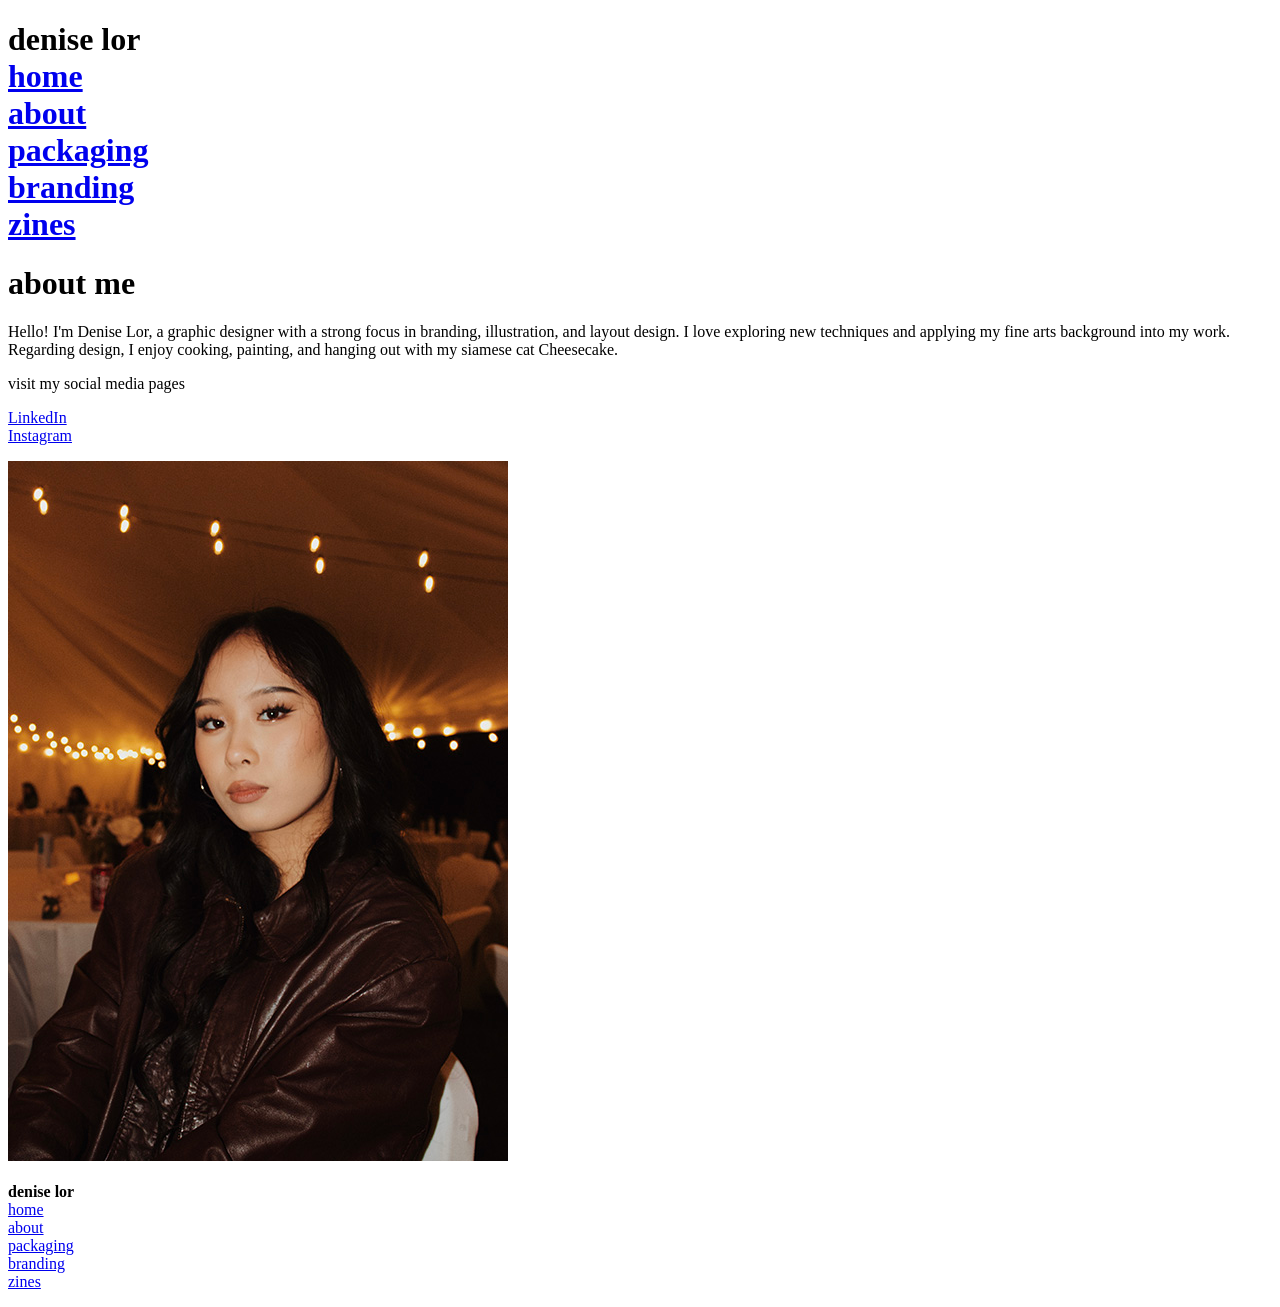
==== about/index.html @ ef859409 "main checkpoint1" ====
<!DOCTYPE html>
<html>
    <head> 
        <title>
            Denise Lor's Portfolio Site
        </title>
    </head>
    <body>
        <h1>
        denise lor
        <br/>
                <a href="/home"> 
                    home 
                </a>
                <br/>
                <a href="/about">
                    about
                </a>
                <br/>
                <a href="/packaging">
                    packaging
                </a>
                <br/>
                <a href="/branding">
                    branding
                </a>
                <br/>
                <a href="/zines">
                    zines
                </a>
        </h1>
        <div>
            <h1> about me </h1>
            <p> Hello! I'm Denise Lor, a graphic designer with a strong focus in branding, illustration, and layout design. I love exploring new techniques and applying my fine arts background into my work. Regarding design, I enjoy cooking, painting, and hanging out with my siamese cat Cheesecake.  </p>
                </p> visit my social media pages </p>
                <a href="https://www.linkedin.com/feed/" 
                target="_blank"
                >
                    LinkedIn
                </a>
                <br/>
                    <a href="https://www.instagram.com/deniselorarts/"
                    target="_blank">
                        Instagram
                    </a>
                </p>
            </p>
            <img src="/asset/biopicture.jpg" alt="My Image/>">
            <br/>
            <br/>
        </div>
                <b> denise lor </b>
                <br/>
                <a href="/home"> 
                    home 
                </a>
                <br/>
                <a href="/about">
                    about
                </a>
                <br>
                <a href="/packaging">
                    packaging
                </a>
                <br>
                <a href="/branding">
                    branding
                </a>
                <br/>
                <a href="/zines">
                    zines
                </a>
            </p>
                </p> 
        </div>
    </body>
</html>
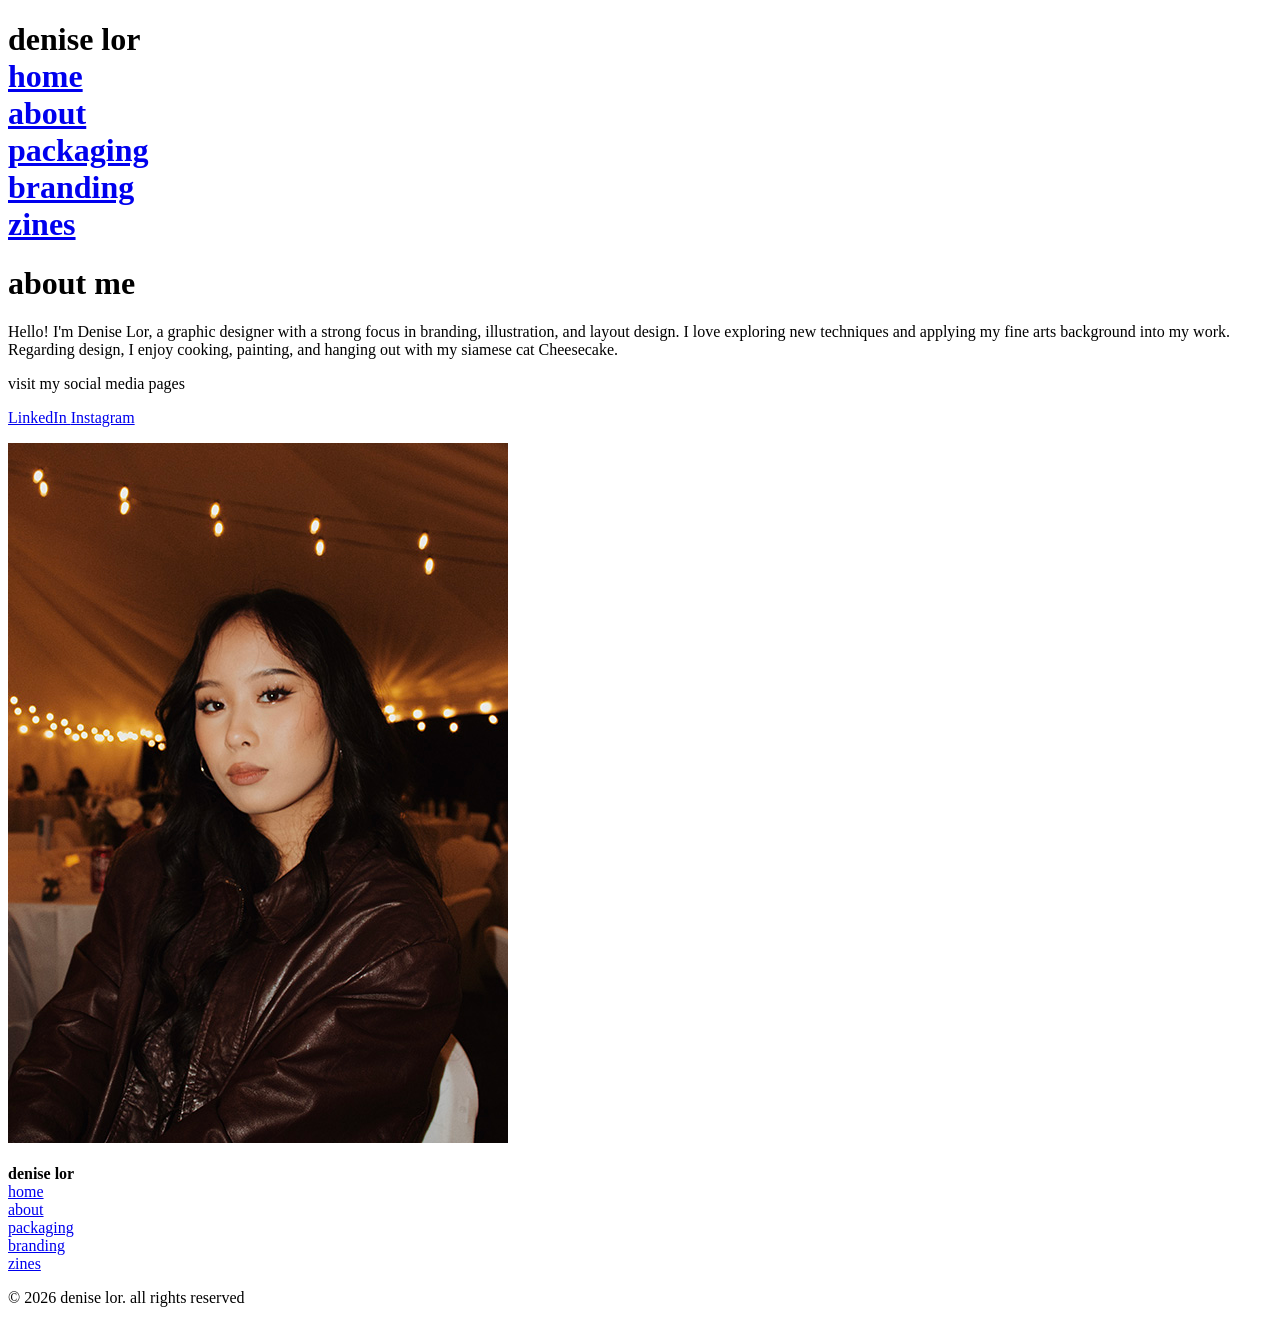
==== commit 5628db7c: "Main Checkpoint 2" ====
--- a/about/index.html
+++ b/about/index.html
@@ -4,12 +4,16 @@
         <title>
             Denise Lor's Portfolio Site
         </title>
+        <link rel="stylesheet" href="./style.css"/>
+        <link rel="preconnect" href="https://fonts.googleapis.com">
+        <link rel="preconnect" href="https://fonts.gstatic.com" crossorigin>
+        <link href="https://fonts.googleapis.com/css2?family=Montserrat:ital,wght@0,100..900;1,100..900&display=swap" rel="stylesheet">
     </head>
     <body>
         <h1>
         denise lor
         <br/>
-                <a href="/home"> 
+                <a href="/"> 
                     home 
                 </a>
                 <br/>
@@ -30,28 +34,33 @@
                 </a>
         </h1>
         <div>
-            <h1> about me </h1>
-            <p> Hello! I'm Denise Lor, a graphic designer with a strong focus in branding, illustration, and layout design. I love exploring new techniques and applying my fine arts background into my work. Regarding design, I enjoy cooking, painting, and hanging out with my siamese cat Cheesecake.  </p>
-                </p> visit my social media pages </p>
-                <a href="https://www.linkedin.com/feed/" 
-                target="_blank"
-                >
+            <h1 class= "page-header">
+            about me 
+            </h1>
+            <p class= "other-body-text"> 
+                Hello! I'm Denise Lor, a graphic designer with a strong focus in branding, illustration, and layout design. I love exploring new techniques and applying my fine arts background into my work. Regarding design, I enjoy cooking, painting, and hanging out with my siamese cat Cheesecake.  
+            </p>
+                <p class= "centered-text"> visit my social media pages 
+                </p>
+                <a class= "outer-links" 
+                href="https://www.linkedin.com/feed/" 
+                target="_blank">
                     LinkedIn
                 </a>
-                <br/>
-                    <a href="https://www.instagram.com/deniselorarts/"
-                    target="_blank">
-                        Instagram
-                    </a>
+                <a class= "outer-links"
+                href="https://www.instagram.com/deniselorarts/"
+                target="_blank">
+                    Instagram
+                </a>
                 </p>
             </p>
-            <img src="/asset/biopicture.jpg" alt="My Image/>">
+            <img src="/asset/biopicture.jpg" alt="My Image/>" class="bio-image">
             <br/>
             <br/>
         </div>
                 <b> denise lor </b>
                 <br/>
-                <a href="/home"> 
+                <a href="/"> 
                     home 
                 </a>
                 <br/>
@@ -73,5 +82,8 @@
             </p>
                 </p> 
         </div>
+        <p class ="copyright">
+        © 2026 denise lor. all rights reserved 
+        </p>
     </body>
 </html>
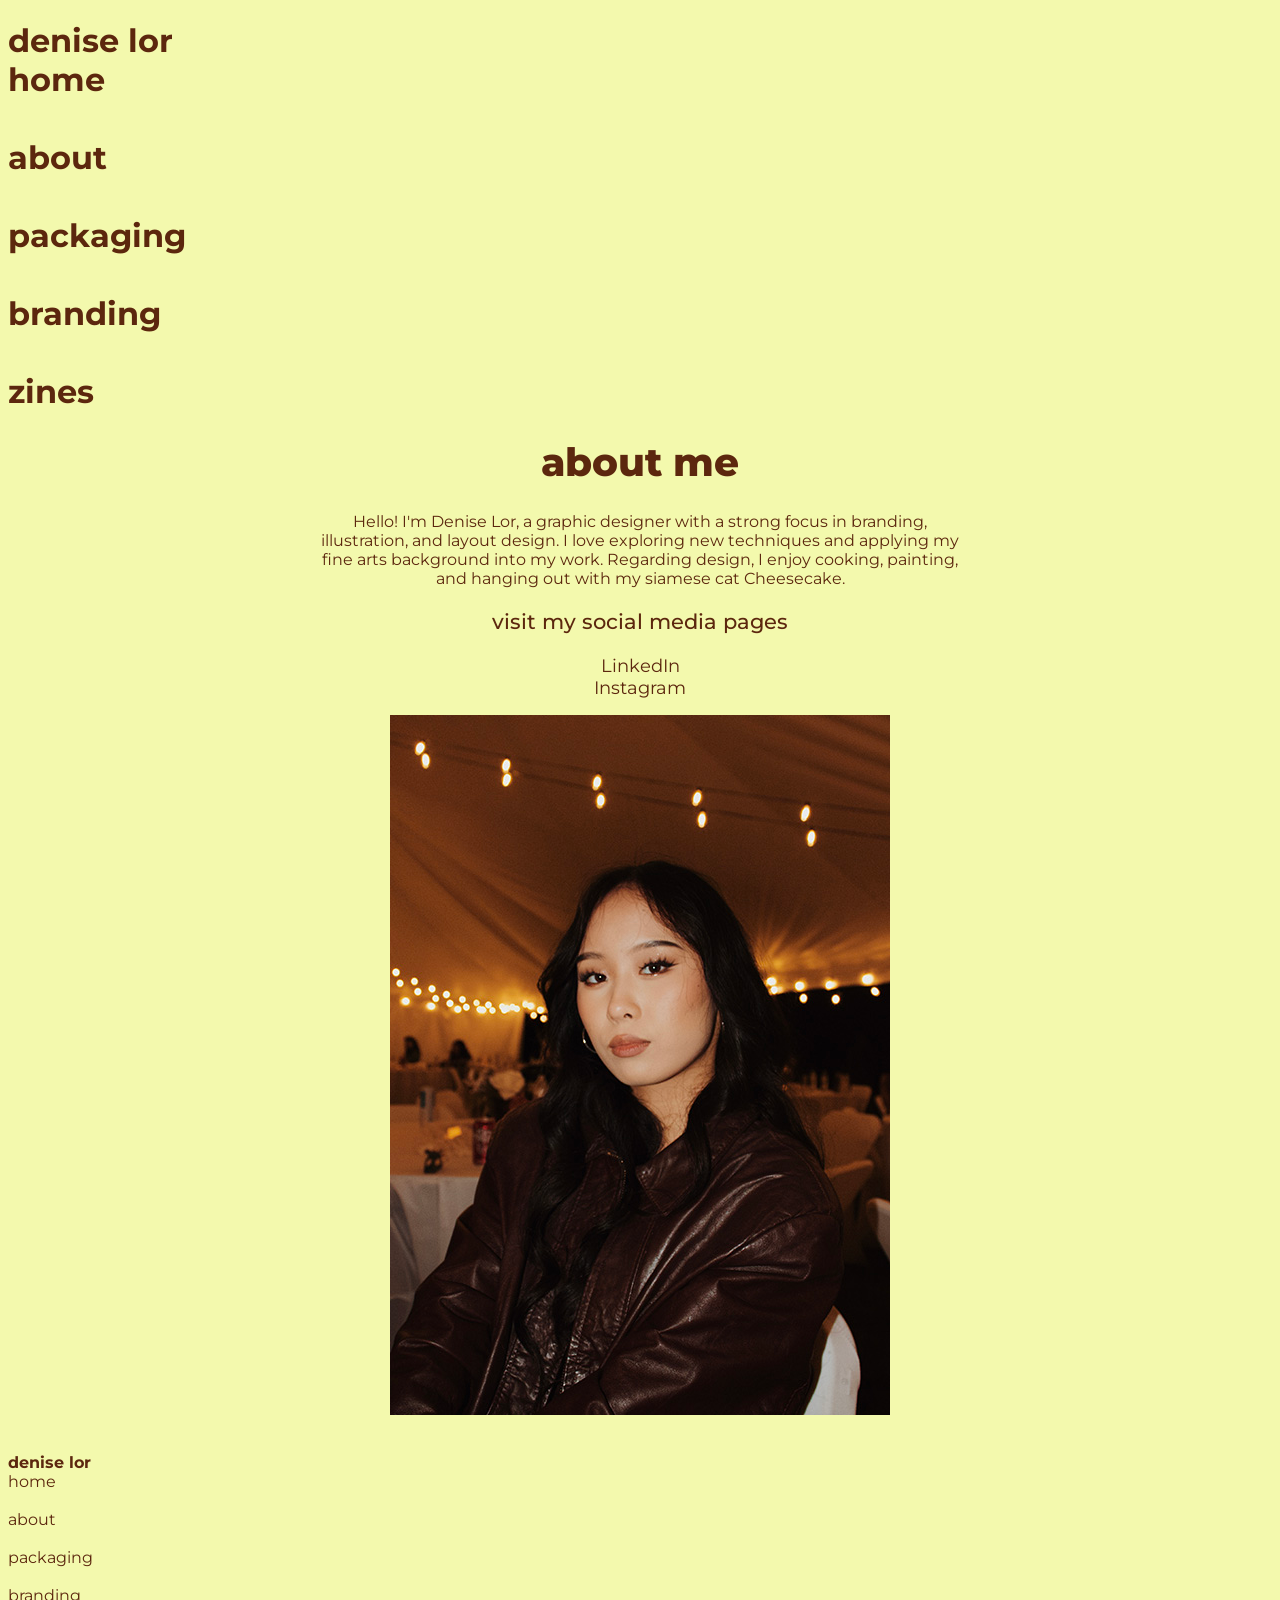
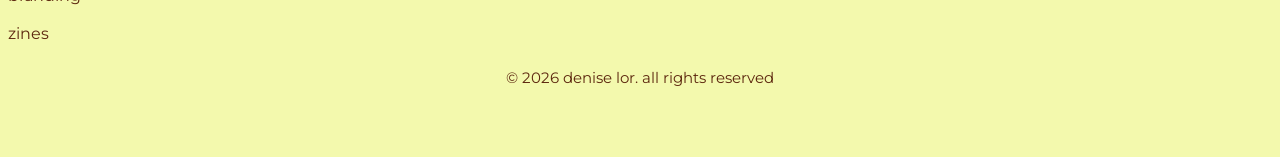
==== commit 1922a62c: "checkpoint 3" ====
--- a/about/index.html
+++ b/about/index.html
@@ -4,7 +4,7 @@
         <title>
             Denise Lor's Portfolio Site
         </title>
-        <link rel="stylesheet" href="./style.css"/>
+        <link rel="stylesheet" href="../style.css"/>
         <link rel="preconnect" href="https://fonts.googleapis.com">
         <link rel="preconnect" href="https://fonts.gstatic.com" crossorigin>
         <link href="https://fonts.googleapis.com/css2?family=Montserrat:ital,wght@0,100..900;1,100..900&display=swap" rel="stylesheet">
--- a/style.css
+++ b/style.css
@@ -0,0 +1,218 @@
+body {
+    font-family: "Montserrat", "Montserrat";
+}
+body {
+    background-color: #F3F9AD;
+}
+body {
+    color: #5C270E;
+}
+a {
+    text-decoration: none;
+    color: #5C270E;
+    cursor: pointer;
+    display: flex;
+}
+a:hover {
+    color: #F1601C
+}
+a:active {
+    color: #76944E;
+}
+.nav-bar {
+    display: flex;
+    flex-direction: row;
+    justify-content: center;
+    align-items: center;
+    gap: 8rem;
+    font-size: 25px;
+    margin-top: 25px;
+    font-weight: 600;
+}
+.main-hero-image {
+    width: 100vw;
+    height: 644px;
+    object-fit: cover;
+    background: url('./asset/mainhero.jpg');
+    background-size: cover;
+    background-repeat: no-repeat;
+}
+.horrible-text {
+    color:#F3F9AD;
+    font-size: 40px;
+    text-align: center;
+    overflow: auto;
+    margin: 25px;
+    font-family: "Montserrat", "Montserrat";
+    font-weight: bold;
+    flex-direction: row;
+    align-items: center;
+    margin-top: 50px;
+    padding-top: 190px;
+}
+.call-to-action {
+ color:#5C270E;
+    background-color: #F3F9AD;
+    font-size: 20px;
+    text-align: center;
+    padding: 10px;
+    overflow: scroll;
+    margin: 0 auto;
+    border-radius: 8px;
+    font-family: "Montserrat", "Montserrat";
+    font-weight: 550;
+    margin-top: 12px;
+    width: fit-content; 
+}
+.call-to-action:hover {
+    cursor: pointer;
+    background-color: #F1601C;
+    color: #F3F9AD;
+}
+.call-to-action:active {
+    cursor: pointer;
+    background-color: #76944E;
+    color: #F3F9AD;
+}
+.call-to-action:focus {
+    color: #76944E;
+}
+.paragraph-header {
+    text-align: center;
+    font-size: 39px;
+    display: flex;
+    flex-direction: column;
+    justify-content: start;
+    align-items: center;
+    margin-top: 50px;
+}
+.paragraph-text {
+    display: flex;
+    flex-direction: column;
+    justify-content: start;
+    align-items: center;
+    column-gap: 45px;
+    padding-right: 20px;
+    padding-left: 20px;
+    margin-bottom: 50px;
+}
+.paragraph-header {
+    display: flex;
+    flex-direction: column;
+    gap: .75 rem;
+}
+@media screen and (min-width: 320px) {
+    .paragraph-text {
+        display: flex;
+        flex-direction: column;
+        justify-content: start;
+        align-items: center;
+        text-align: justify;
+        column-gap: 45px;
+        padding-right: 200px;
+        padding-left: 200px;
+        margin-bottom: 50px;
+    }
+    .paragraph-text {
+        display: flex;
+        flex-direction: row;
+        gap: 1.5 rem;
+    }
+    .horrible-text {
+        color:#F3F9AD;
+        font-size: 111px;
+        text-align: center;
+        overflow: auto;
+        margin: 25px;
+        font-family: "Montserrat", "Montserrat";
+        font-weight: bold;
+        flex-direction: row;
+        align-items: center;
+        margin-top: 50px;
+        padding-top: 130px;
+    }
+    .call-to-action {
+        color:#5C270E;
+        background-color: #F3F9AD;
+        font-size: 40px;
+        text-align: center;
+        padding: 25px;
+        overflow: scroll;
+        margin: 0 auto;
+        border-radius: 8px;
+        font-family: "Montserrat", "Montserrat";
+        font-weight: 550;
+        margin-top: 12px;
+        width: fit-content; 
+    }
+}
+.secondary-hero-image {
+    width: 100vw;
+    height: 339px;
+    object-fit: cover;
+}
+.quote {
+    text-align: center;
+    font-weight: 450;
+    font-size: 22px;
+    margin-top: 50px;
+    margin-bottom: 50px;
+}
+.logo-footer {
+    text-align: center;
+    font-size: 30px;
+    font-weight: 800;
+    margin-bottom: 25px;
+}
+.footer {
+    display: flex;
+    flex-direction: row;
+    justify-content: center;
+    align-items: center;
+    gap: 3.5rem;
+    font-size: 20;
+    font-weight: 600;
+}
+.copyright {
+    text-align: center;
+    font-size: 15px;
+    margin-bottom: 70px;
+    margin-top: 25px;
+}
+.page-header {
+    text-align: center;
+    font-size: 39px;
+    font-weight: 800;
+}
+.project-header {
+    text-align: center;
+    font-size: 20px;
+}
+.other-body-text {
+    text-align: center;
+    padding-right: 300px;
+    padding-left: 300px;
+}
+.bio-image {
+    display: block;
+    margin-left: auto;
+    margin-right: auto;
+    object-fit: cover;
+}
+.project-image {
+    display: block;
+    margin-left: auto;
+    margin-right: auto;
+    width: 1200px;
+    height: auto;
+}
+.centered-text {
+    text-align: center;
+    font-size: 21px;
+    font-weight: 500;
+}
+.outer-links {
+    font-size: 18px;
+    text-align: center;
+    display: block;
+}
